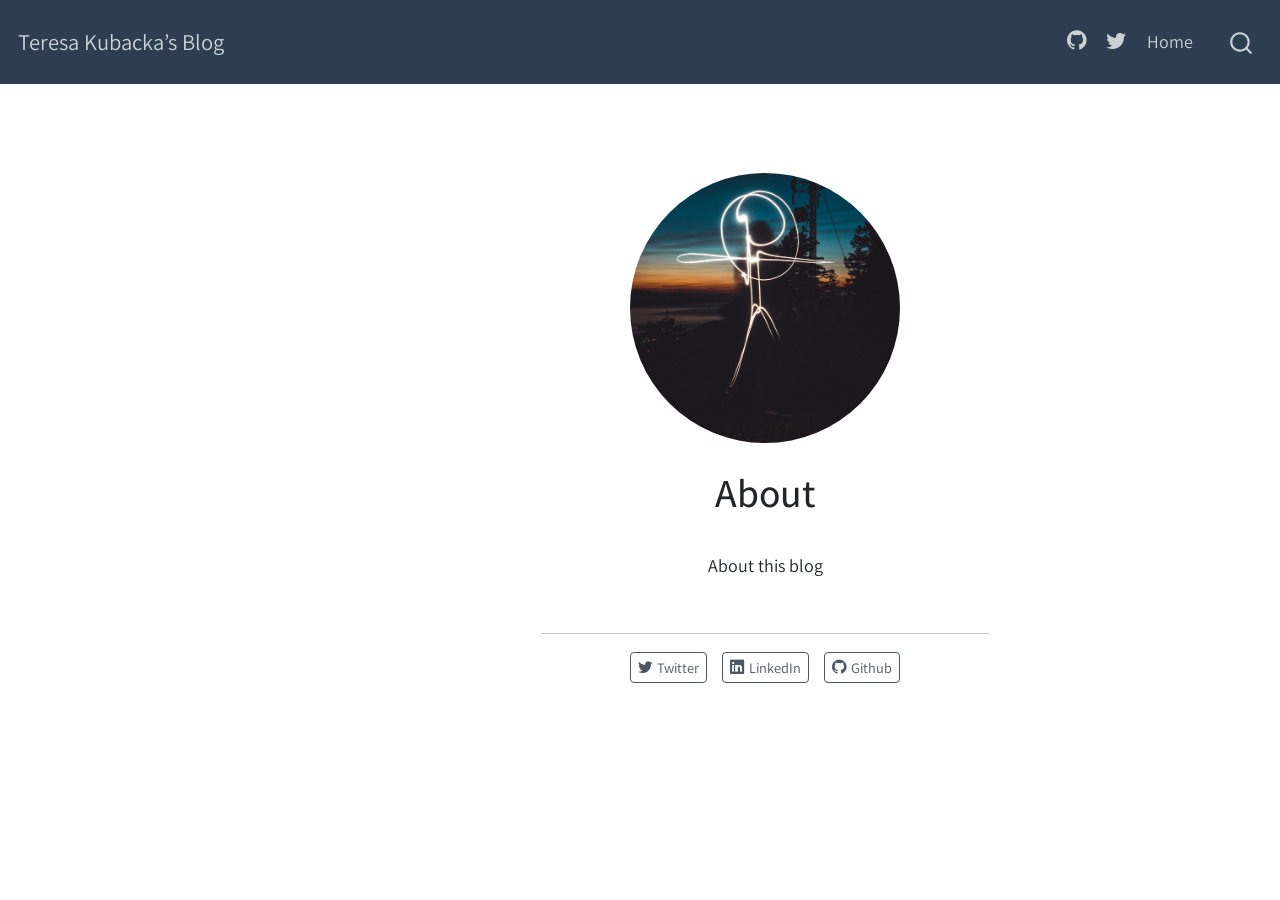
==== about.html @ 2b9bc5ad "Built site for gh-pages" ====
<!DOCTYPE html>
<html xmlns="http://www.w3.org/1999/xhtml" lang="en" xml:lang="en"><head>

<meta charset="utf-8">
<meta name="generator" content="quarto-1.0.37">

<meta name="viewport" content="width=device-width, initial-scale=1.0, user-scalable=yes">


<title>Teresa Kubacka’s Blog - About</title>
<style>
code{white-space: pre-wrap;}
span.smallcaps{font-variant: small-caps;}
span.underline{text-decoration: underline;}
div.column{display: inline-block; vertical-align: top; width: 50%;}
div.hanging-indent{margin-left: 1.5em; text-indent: -1.5em;}
ul.task-list{list-style: none;}
</style>


<script src="site_libs/quarto-nav/quarto-nav.js"></script>
<script src="site_libs/quarto-nav/headroom.min.js"></script>
<script src="site_libs/clipboard/clipboard.min.js"></script>
<script src="site_libs/quarto-search/autocomplete.umd.js"></script>
<script src="site_libs/quarto-search/fuse.min.js"></script>
<script src="site_libs/quarto-search/quarto-search.js"></script>
<meta name="quarto:offset" content="./">
<script src="site_libs/quarto-html/quarto.js"></script>
<script src="site_libs/quarto-html/popper.min.js"></script>
<script src="site_libs/quarto-html/tippy.umd.min.js"></script>
<link href="site_libs/quarto-html/tippy.css" rel="stylesheet">
<link href="site_libs/quarto-html/quarto-syntax-highlighting.css" rel="stylesheet" id="quarto-text-highlighting-styles">
<script src="site_libs/bootstrap/bootstrap.min.js"></script>
<link href="site_libs/bootstrap/bootstrap-icons.css" rel="stylesheet">
<link href="site_libs/bootstrap/bootstrap.min.css" rel="stylesheet" id="quarto-bootstrap" data-mode="light">
<script id="quarto-search-options" type="application/json">{
  "location": "navbar",
  "copy-button": false,
  "collapse-after": 3,
  "panel-placement": "end",
  "type": "overlay",
  "limit": 20,
  "language": {
    "search-no-results-text": "No results",
    "search-matching-documents-text": "matching documents",
    "search-copy-link-title": "Copy link to search",
    "search-hide-matches-text": "Hide additional matches",
    "search-more-match-text": "more match in this document",
    "search-more-matches-text": "more matches in this document",
    "search-clear-button-title": "Clear",
    "search-detached-cancel-button-title": "Cancel",
    "search-submit-button-title": "Submit"
  }
}</script>


<link rel="stylesheet" href="styles.css">
</head>

<body class="floating nav-fixed fullcontent">

<div id="quarto-search-results"></div>
  <header id="quarto-header" class="headroom fixed-top">
    <nav class="navbar navbar-expand-lg navbar-dark ">
      <div class="navbar-container container-fluid">
      <a class="navbar-brand" href="./index.html">
    <span class="navbar-title">Teresa Kubacka’s Blog</span>
  </a>
          <button class="navbar-toggler" type="button" data-bs-toggle="collapse" data-bs-target="#navbarCollapse" aria-controls="navbarCollapse" aria-expanded="false" aria-label="Toggle navigation" onclick="if (window.quartoToggleHeadroom) { window.quartoToggleHeadroom(); }">
  <span class="navbar-toggler-icon"></span>
</button>
          <div class="collapse navbar-collapse" id="navbarCollapse">
            <ul class="navbar-nav navbar-nav-scroll ms-auto">
  <li class="nav-item compact">
    <a class="nav-link" href="https://github.com/paniterka"><i class="bi bi-github" role="img">
</i> 
 </a>
  </li>  
  <li class="nav-item compact">
    <a class="nav-link" href="https://twitter.com/paniterka_ch"><i class="bi bi-twitter" role="img">
</i> 
 </a>
  </li>  
  <li class="nav-item">
    <a class="nav-link" href="http://www.teresa-kubacka.com">Home</a>
  </li>  
</ul>
              <div id="quarto-search" class="" title="Search"></div>
          </div> <!-- /navcollapse -->
      </div> <!-- /container-fluid -->
    </nav>
</header>
<!-- content -->
<div id="quarto-content" class="quarto-container page-columns page-rows-contents page-layout-article page-navbar">
<!-- sidebar -->
  <nav id="quarto-sidebar" class="sidebar collapse sidebar-navigation floating overflow-auto">
    
</nav>
<!-- margin-sidebar -->
    
<!-- main -->
<div class="quarto-about-jolla">
  <img src="profile.jpg" class="about-image
  round " style="height: 15em; width: 15em;">
 <header id="title-block-header" class="quarto-title-block default">
<div class="quarto-title">
<h1 class="title">About</h1>
</div>
<div class="quarto-title-meta">
  </div>
</header><main class="content" id="quarto-document-content">
<p>About this blog</p>


</main> 
  <hr class="about-sep">
   <div class="about-links">
  <a href="https://twitter.com" class="about-link">
    <i class="bi bi-twitter"></i>
     <span class="about-link-text">Twitter</span>
  </a>
  <a href="https://linkedin.com" class="about-link">
    <i class="bi bi-linkedin"></i>
     <span class="about-link-text">LinkedIn</span>
  </a>
  <a href="https://github.com" class="about-link">
    <i class="bi bi-github"></i>
     <span class="about-link-text">Github</span>
  </a>
</div>
</div>
 <!-- /main -->
<script id="quarto-html-after-body" type="application/javascript">
window.document.addEventListener("DOMContentLoaded", function (event) {
  const toggleBodyColorMode = (bsSheetEl) => {
    const mode = bsSheetEl.getAttribute("data-mode");
    const bodyEl = window.document.querySelector("body");
    if (mode === "dark") {
      bodyEl.classList.add("quarto-dark");
      bodyEl.classList.remove("quarto-light");
    } else {
      bodyEl.classList.add("quarto-light");
      bodyEl.classList.remove("quarto-dark");
    }
  }
  const toggleBodyColorPrimary = () => {
    const bsSheetEl = window.document.querySelector("link#quarto-bootstrap");
    if (bsSheetEl) {
      toggleBodyColorMode(bsSheetEl);
    }
  }
  toggleBodyColorPrimary();  
  const clipboard = new window.ClipboardJS('.code-copy-button', {
    target: function(trigger) {
      return trigger.previousElementSibling;
    }
  });
  clipboard.on('success', function(e) {
    // button target
    const button = e.trigger;
    // don't keep focus
    button.blur();
    // flash "checked"
    button.classList.add('code-copy-button-checked');
    var currentTitle = button.getAttribute("title");
    button.setAttribute("title", "Copied!");
    setTimeout(function() {
      button.setAttribute("title", currentTitle);
      button.classList.remove('code-copy-button-checked');
    }, 1000);
    // clear code selection
    e.clearSelection();
  });
  function tippyHover(el, contentFn) {
    const config = {
      allowHTML: true,
      content: contentFn,
      maxWidth: 500,
      delay: 100,
      arrow: false,
      appendTo: function(el) {
          return el.parentElement;
      },
      interactive: true,
      interactiveBorder: 10,
      theme: 'quarto',
      placement: 'bottom-start'
    };
    window.tippy(el, config); 
  }
  const noterefs = window.document.querySelectorAll('a[role="doc-noteref"]');
  for (var i=0; i<noterefs.length; i++) {
    const ref = noterefs[i];
    tippyHover(ref, function() {
      let href = ref.getAttribute('href');
      try { href = new URL(href).hash; } catch {}
      const id = href.replace(/^#\/?/, "");
      const note = window.document.getElementById(id);
      return note.innerHTML;
    });
  }
  var bibliorefs = window.document.querySelectorAll('a[role="doc-biblioref"]');
  for (var i=0; i<bibliorefs.length; i++) {
    const ref = bibliorefs[i];
    const cites = ref.parentNode.getAttribute('data-cites').split(' ');
    tippyHover(ref, function() {
      var popup = window.document.createElement('div');
      cites.forEach(function(cite) {
        var citeDiv = window.document.createElement('div');
        citeDiv.classList.add('hanging-indent');
        citeDiv.classList.add('csl-entry');
        var biblioDiv = window.document.getElementById('ref-' + cite);
        if (biblioDiv) {
          citeDiv.innerHTML = biblioDiv.innerHTML;
        }
        popup.appendChild(citeDiv);
      });
      return popup.innerHTML;
    });
  }
});
</script>
</div> <!-- /content -->



</body></html>
---- site_libs/quarto-html/tippy.css ----
.tippy-box[data-animation=fade][data-state=hidden]{opacity:0}[data-tippy-root]{max-width:calc(100vw - 10px)}.tippy-box{position:relative;background-color:#333;color:#fff;border-radius:4px;font-size:14px;line-height:1.4;white-space:normal;outline:0;transition-property:transform,visibility,opacity}.tippy-box[data-placement^=top]>.tippy-arrow{bottom:0}.tippy-box[data-placement^=top]>.tippy-arrow:before{bottom:-7px;left:0;border-width:8px 8px 0;border-top-color:initial;transform-origin:center top}.tippy-box[data-placement^=bottom]>.tippy-arrow{top:0}.tippy-box[data-placement^=bottom]>.tippy-arrow:before{top:-7px;left:0;border-width:0 8px 8px;border-bottom-color:initial;transform-origin:center bottom}.tippy-box[data-placement^=left]>.tippy-arrow{right:0}.tippy-box[data-placement^=left]>.tippy-arrow:before{border-width:8px 0 8px 8px;border-left-color:initial;right:-7px;transform-origin:center left}.tippy-box[data-placement^=right]>.tippy-arrow{left:0}.tippy-box[data-placement^=right]>.tippy-arrow:before{left:-7px;border-width:8px 8px 8px 0;border-right-color:initial;transform-origin:center right}.tippy-box[data-inertia][data-state=visible]{transition-timing-function:cubic-bezier(.54,1.5,.38,1.11)}.tippy-arrow{width:16px;height:16px;color:#333}.tippy-arrow:before{content:"";position:absolute;border-color:transparent;border-style:solid}.tippy-content{position:relative;padding:5px 9px;z-index:1}
---- site_libs/quarto-html/quarto-syntax-highlighting.css ----
/* quarto syntax highlight colors */
:root {
  --quarto-hl-ot-color: #003B4F;
  --quarto-hl-at-color: #657422;
  --quarto-hl-ss-color: #20794D;
  --quarto-hl-an-color: #5E5E5E;
  --quarto-hl-fu-color: #4758AB;
  --quarto-hl-st-color: #20794D;
  --quarto-hl-cf-color: #003B4F;
  --quarto-hl-op-color: #5E5E5E;
  --quarto-hl-er-color: #AD0000;
  --quarto-hl-bn-color: #AD0000;
  --quarto-hl-al-color: #AD0000;
  --quarto-hl-va-color: #111111;
  --quarto-hl-bu-color: inherit;
  --quarto-hl-ex-color: inherit;
  --quarto-hl-pp-color: #AD0000;
  --quarto-hl-in-color: #5E5E5E;
  --quarto-hl-vs-color: #20794D;
  --quarto-hl-wa-color: #5E5E5E;
  --quarto-hl-do-color: #5E5E5E;
  --quarto-hl-im-color: #00769E;
  --quarto-hl-ch-color: #20794D;
  --quarto-hl-dt-color: #AD0000;
  --quarto-hl-fl-color: #AD0000;
  --quarto-hl-co-color: #5E5E5E;
  --quarto-hl-cv-color: #5E5E5E;
  --quarto-hl-cn-color: #8f5902;
  --quarto-hl-sc-color: #5E5E5E;
  --quarto-hl-dv-color: #AD0000;
  --quarto-hl-kw-color: #003B4F;
}

/* other quarto variables */
:root {
  --quarto-font-monospace: SFMono-Regular, Menlo, Monaco, Consolas, "Liberation Mono", "Courier New", monospace;
}

pre > code.sourceCode > span {
  color: #003B4F;
}

code span {
  color: #003B4F;
}

code.sourceCode > span {
  color: #003B4F;
}

div.sourceCode,
div.sourceCode pre.sourceCode {
  color: #003B4F;
}

code span.ot {
  color: #003B4F;
}

code span.at {
  color: #657422;
}

code span.ss {
  color: #20794D;
}

code span.an {
  color: #5E5E5E;
}

code span.fu {
  color: #4758AB;
}

code span.st {
  color: #20794D;
}

code span.cf {
  color: #003B4F;
}

code span.op {
  color: #5E5E5E;
}

code span.er {
  color: #AD0000;
}

code span.bn {
  color: #AD0000;
}

code span.al {
  color: #AD0000;
}

code span.va {
  color: #111111;
}

code span.pp {
  color: #AD0000;
}

code span.in {
  color: #5E5E5E;
}

code span.vs {
  color: #20794D;
}

code span.wa {
  color: #5E5E5E;
  font-style: italic;
}

code span.do {
  color: #5E5E5E;
  font-style: italic;
}

code span.im {
  color: #00769E;
}

code span.ch {
  color: #20794D;
}

code span.dt {
  color: #AD0000;
}

code span.fl {
  color: #AD0000;
}

code span.co {
  color: #5E5E5E;
}

code span.cv {
  color: #5E5E5E;
  font-style: italic;
}

code span.cn {
  color: #8f5902;
}

code span.sc {
  color: #5E5E5E;
}

code span.dv {
  color: #AD0000;
}

code span.kw {
  color: #003B4F;
}

.prevent-inlining {
  content: "</";
}

/*# sourceMappingURL=debc5d5d77c3f9108843748ff7464032.css.map */
---- styles.css ----
/* css styles */
@import url('https://fonts.googleapis.com/css2?family=Fira+Sans&family=Merriweather&family=Proza+Libre&display=swap');
@import url('https://fonts.googleapis.com/css2?family=Jost&display=swap');
@import url('https://fonts.googleapis.com/css2?family=Nunito+Sans&display=swap');
@import url('https://fonts.googleapis.com/css2?family=Questrial&display=swap');
@import url('https://fonts.googleapis.com/css2?family=Archivo&display=swap');
@import url('https://fonts.googleapis.com/css2?family=Assistant&family=Spline+Sans&display=swap');
@import url('https://fonts.googleapis.com/css2?family=Source+Sans+Pro&display=swap');

body {
    /* font-weight: 200 !important; */
}

.quarto-title-banner{
    /* background-color: red; */
}

.main-title {
    padding-top: 2em;
    padding-bottom: 2em; 
    /* padding-left: 1em; */
    /* padding-right: 1em; */
    font-family: "Jost";
    text-transform: uppercase;
    /* font-stretch: 150%; */
    text-align: center;
}

h2, h3, h4 {
    margin-top: 2em !important;
}

/* style for listing_cumstomstyle.ejs */
.custom_listing {
    margin: 0;
}

.custom_listing ul {
    list-style-type: square;
}

.custom_listing li {
    margin-bottom: 0.5em;
}

.custom_listing li .li-contents-container{
    display: flex; 
    align-items: center;
}
/* ol.matchGraph li {margin-bottom: 5px;}
ol.matchGraph li .leftLabel {width: 60%; display: inline-block;}
ol.matchGraph li .rightMatch {width: 38%; display: inline-block;} */


.custom_listing .title-container {
    width: 70%;
    margin-right: auto;
}

.custom_listing .detail {
    color: #aaaaaa;
    font-style: italic;
    font-size: smaller;
}

.custom_listing .categories {
    color: #aaaaaa;
    /* font-style: normal; */
    font-size: smaller;
    font-variant: small-caps;
    max-width: 25%;
    margin-left: auto; 
    text-align: right;
}

.view_all {
    text-align: center;

}

.view_all a {
    font-weight: bold;
}
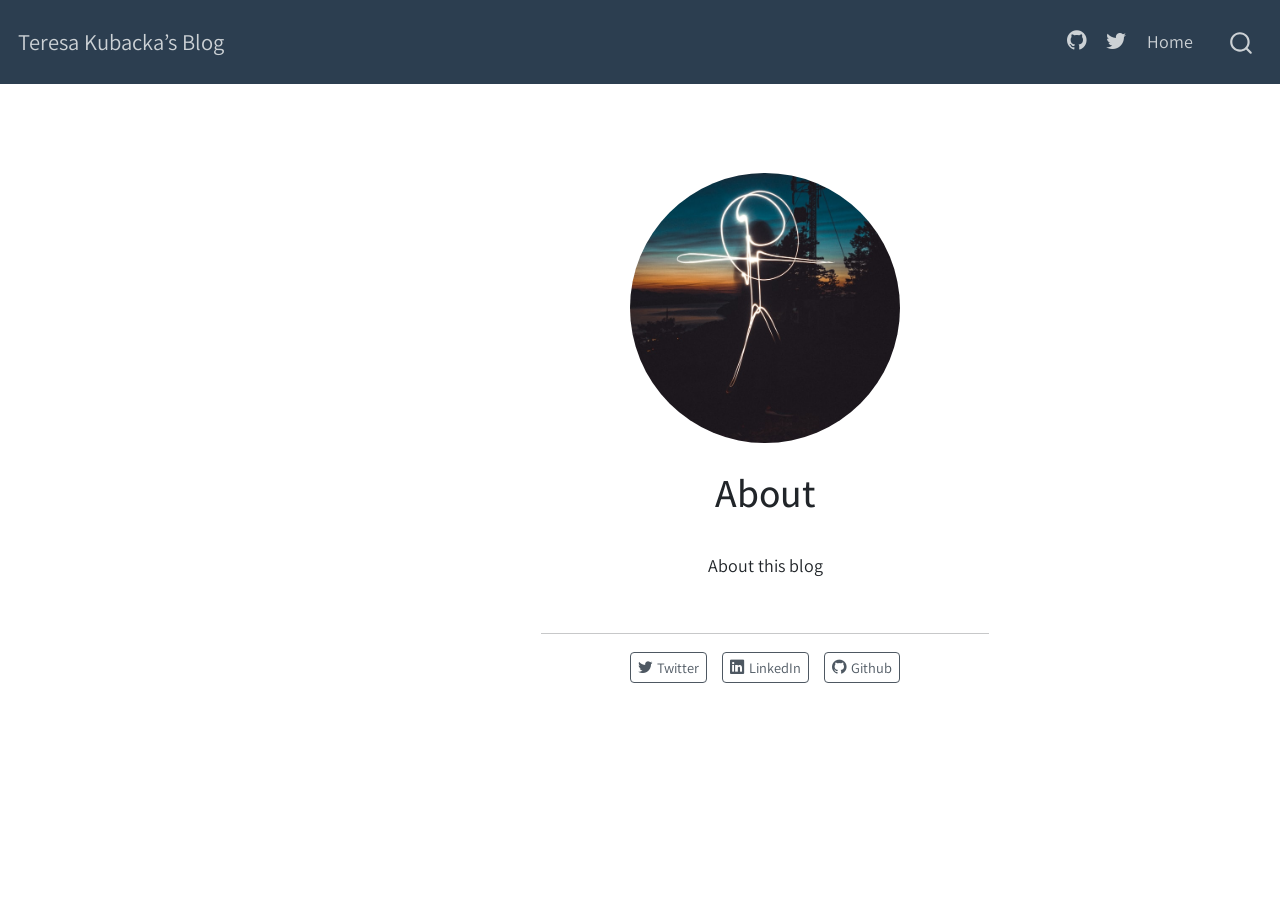
==== commit 70694507: "Built site for gh-pages" ====
--- a/about.html
+++ b/about.html
@@ -2,7 +2,7 @@
 <html xmlns="http://www.w3.org/1999/xhtml" lang="en" xml:lang="en"><head>
 
 <meta charset="utf-8">
-<meta name="generator" content="quarto-1.0.37">
+<meta name="generator" content="quarto-99.9.9">
 
 <meta name="viewport" content="width=device-width, initial-scale=1.0, user-scalable=yes">
 
@@ -11,10 +11,15 @@
 <style>
 code{white-space: pre-wrap;}
 span.smallcaps{font-variant: small-caps;}
-span.underline{text-decoration: underline;}
-div.column{display: inline-block; vertical-align: top; width: 50%;}
+div.columns{display: flex; gap: min(4vw, 1.5em);}
+div.column{flex: auto; overflow-x: auto;}
 div.hanging-indent{margin-left: 1.5em; text-indent: -1.5em;}
 ul.task-list{list-style: none;}
+ul.task-list li input[type="checkbox"] {
+  width: 0.8em;
+  margin: 0 0.8em 0.2em -1.6em;
+  vertical-align: middle;
+}
 </style>
 
 
@@ -63,9 +68,11 @@
   <header id="quarto-header" class="headroom fixed-top">
     <nav class="navbar navbar-expand-lg navbar-dark ">
       <div class="navbar-container container-fluid">
-      <a class="navbar-brand" href="./index.html">
+      <div class="navbar-brand-container">
+    <a class="navbar-brand" href="./index.html">
     <span class="navbar-title">Teresa Kubacka’s Blog</span>
-  </a>
+    </a>
+  </div>
           <button class="navbar-toggler" type="button" data-bs-toggle="collapse" data-bs-target="#navbarCollapse" aria-controls="navbarCollapse" aria-expanded="false" aria-label="Toggle navigation" onclick="if (window.quartoToggleHeadroom) { window.quartoToggleHeadroom(); }">
   <span class="navbar-toggler-icon"></span>
 </button>
@@ -192,7 +199,8 @@
   for (var i=0; i<noterefs.length; i++) {
     const ref = noterefs[i];
     tippyHover(ref, function() {
-      let href = ref.getAttribute('href');
+      // use id or data attribute instead here
+      let href = ref.getAttribute('data-footnote-href') || ref.getAttribute('href');
       try { href = new URL(href).hash; } catch {}
       const id = href.replace(/^#\/?/, "");
       const note = window.document.getElementById(id);
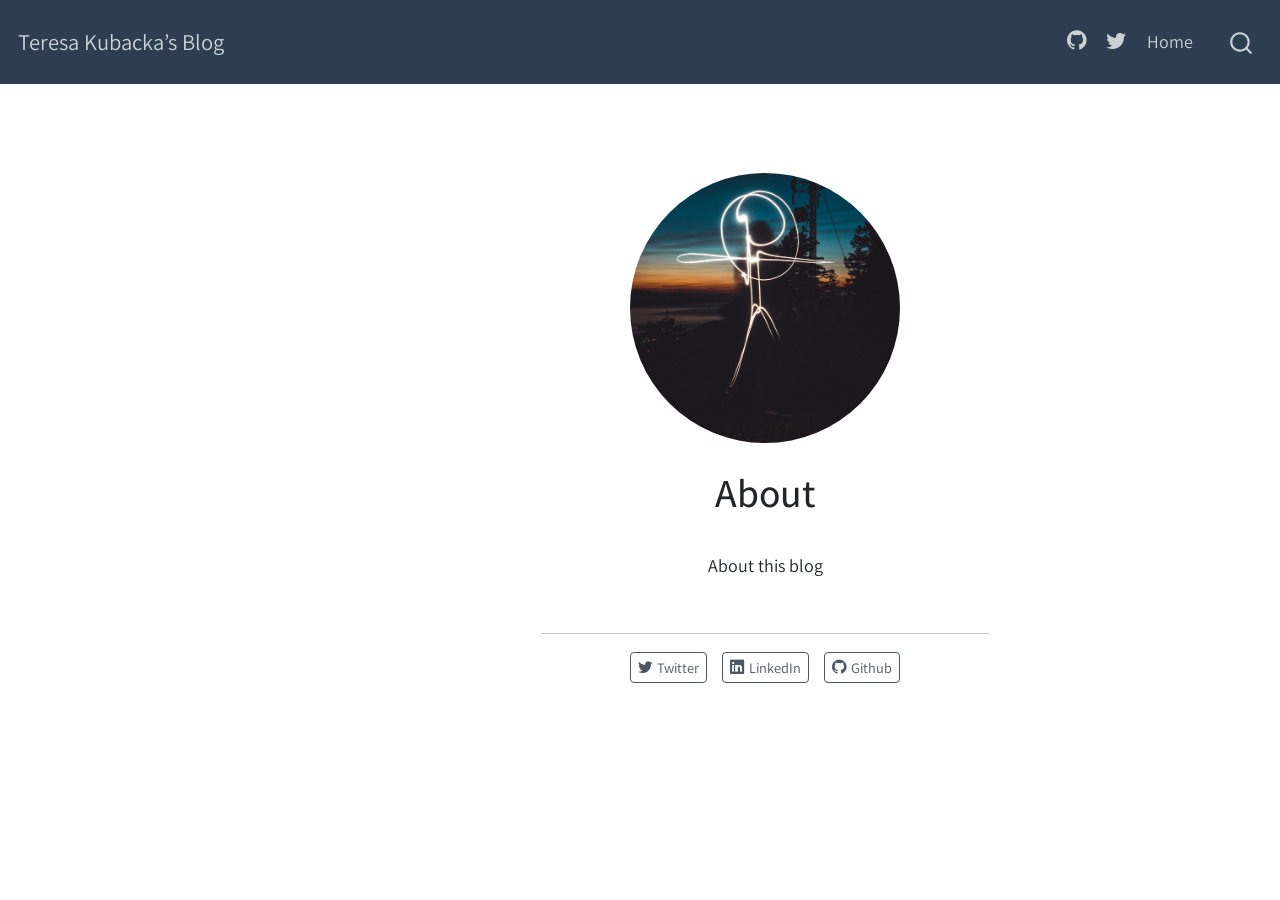
==== commit d6cbc129: "Built site for gh-pages" ====
--- a/about.html
+++ b/about.html
@@ -2,7 +2,7 @@
 <html xmlns="http://www.w3.org/1999/xhtml" lang="en" xml:lang="en"><head>
 
 <meta charset="utf-8">
-<meta name="generator" content="quarto-99.9.9">
+<meta name="generator" content="quarto-1.2.105">
 
 <meta name="viewport" content="width=device-width, initial-scale=1.0, user-scalable=yes">
 
